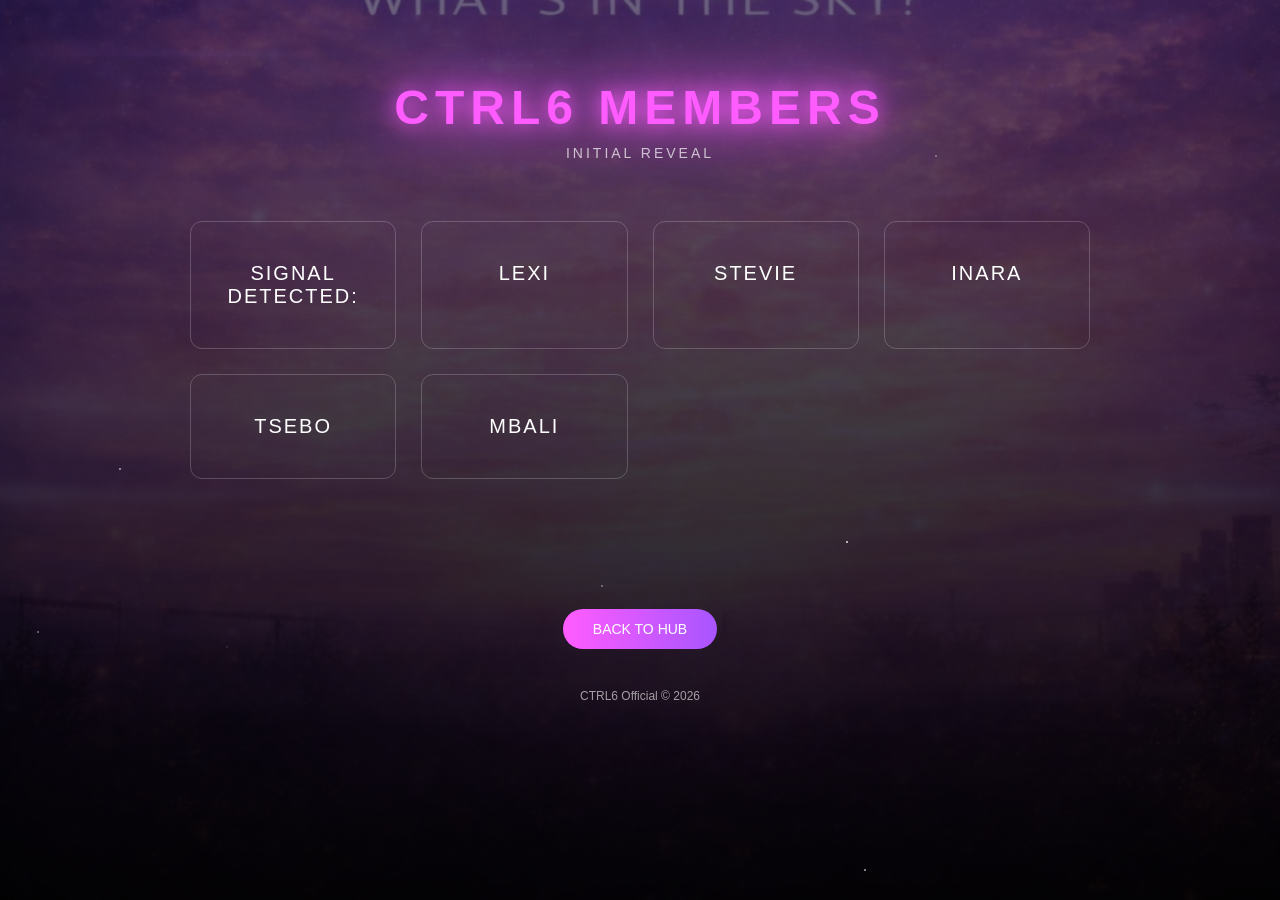
==== members.html @ 88aa0d32 "Add files via upload" ====
<!DOCTYPE html>
<html lang="en">
<head>
<meta charset="UTF-8">
<meta name="viewport" content="width=device-width, initial-scale=1.0">
<title>CTRL6 — Members</title>
<link rel="stylesheet" href="https://cdnjs.cloudflare.com/ajax/libs/font-awesome/6.5.0/css/all.min.css">

<style>
*{margin:0;padding:0;box-sizing:border-box;font-family:Arial, Helvetica, sans-serif;}

body{
  background:url("images/30e8098f-3634-400a-b1d8-917ace0766ec.png") center/cover no-repeat;
  min-height:100vh;
  color:white;
  text-align:center;
}

.overlay{
  position:fixed;top:0;left:0;width:100%;height:100%;
  background:linear-gradient(to bottom, rgba(10,0,40,0.6), rgba(0,0,0,0.95));
  z-index:-1;
}

.container{
  padding:80px 20px;
}

.title{
  font-size:48px;
  color:#ff5cff;
  letter-spacing:6px;
  filter:drop-shadow(0 0 10px #ff5cff) drop-shadow(0 0 30px #ff5cff);
}

.subtitle{
  margin-top:10px;
  font-size:14px;
  letter-spacing:3px;
  opacity:0.7;
}

.members-grid{
  margin-top:60px;
  display:grid;
  grid-template-columns:repeat(auto-fit,minmax(180px,1fr));
  gap:25px;
  max-width:900px;
  margin-left:auto;
  margin-right:auto;
}

.member-card{
  padding:40px 20px;
  border:1px solid rgba(255,255,255,0.2);
  border-radius:12px;
  font-size:20px;
  letter-spacing:2px;
  cursor:pointer;
  transition:0.3s;
  position:relative;
  overflow:hidden;
}

.member-card::before{
  content:"";
  position:absolute;
  top:0;left:-100%;
  width:100%;height:100%;
  background:linear-gradient(120deg, transparent, rgba(255,92,255,0.4), transparent);
  transition:0.5s;
}

.member-card:hover::before{
  left:100%;
}

.member-card:hover{
  border-color:#ff5cff;
  box-shadow:0 0 20px #ff5cff;
  transform:scale(1.05);
}

.back-btn{
  margin-top:50px;
  display:inline-block;
  padding:12px 30px;
  border-radius:30px;
  background:linear-gradient(90deg,#ff5cff,#a855ff);
  color:white;
  text-decoration:none;
  font-size:14px;
}

footer{
  margin-top:40px;
  font-size:12px;
  opacity:0.6;
}

@media(max-width:600px){
  .title{font-size:32px;}
}
</style>
</head>

<body>
<div class="overlay"></div>

<div class="container">

<h1 class="title">CTRL6 MEMBERS</h1>
<div class="subtitle">INITIAL REVEAL</div>

<div class="members-grid">
  <div class="member-card">SIGNAL DETECTED:</div>
  <div class="member-card">LEXI</div>
  <div class="member-card">STEVIE</div>
  <div class="member-card">INARA</div>
  <div class="member-card">TSEBO</div>
  <div class="member-card">MBALI</div>
</div>
 
</div>

<a href="index2.html" class="back-btn">BACK TO HUB</a>

<footer>
CTRL6 Official © 2026
</footer>

</div>

<script>
// optional subtle sparkle effect
setInterval(()=>{
let star=document.createElement("div");
star.style.position="absolute";
star.style.width="2px";
star.style.height="2px";
star.style.background="white";
star.style.top=Math.random()*window.innerHeight+"px";
star.style.left=Math.random()*window.innerWidth+"px";
star.style.opacity=Math.random();
star.style.borderRadius="50%";
document.body.appendChild(star);
setTimeout(()=>{ star.remove(); },2000);
},140);
</script>

</body>
</html>
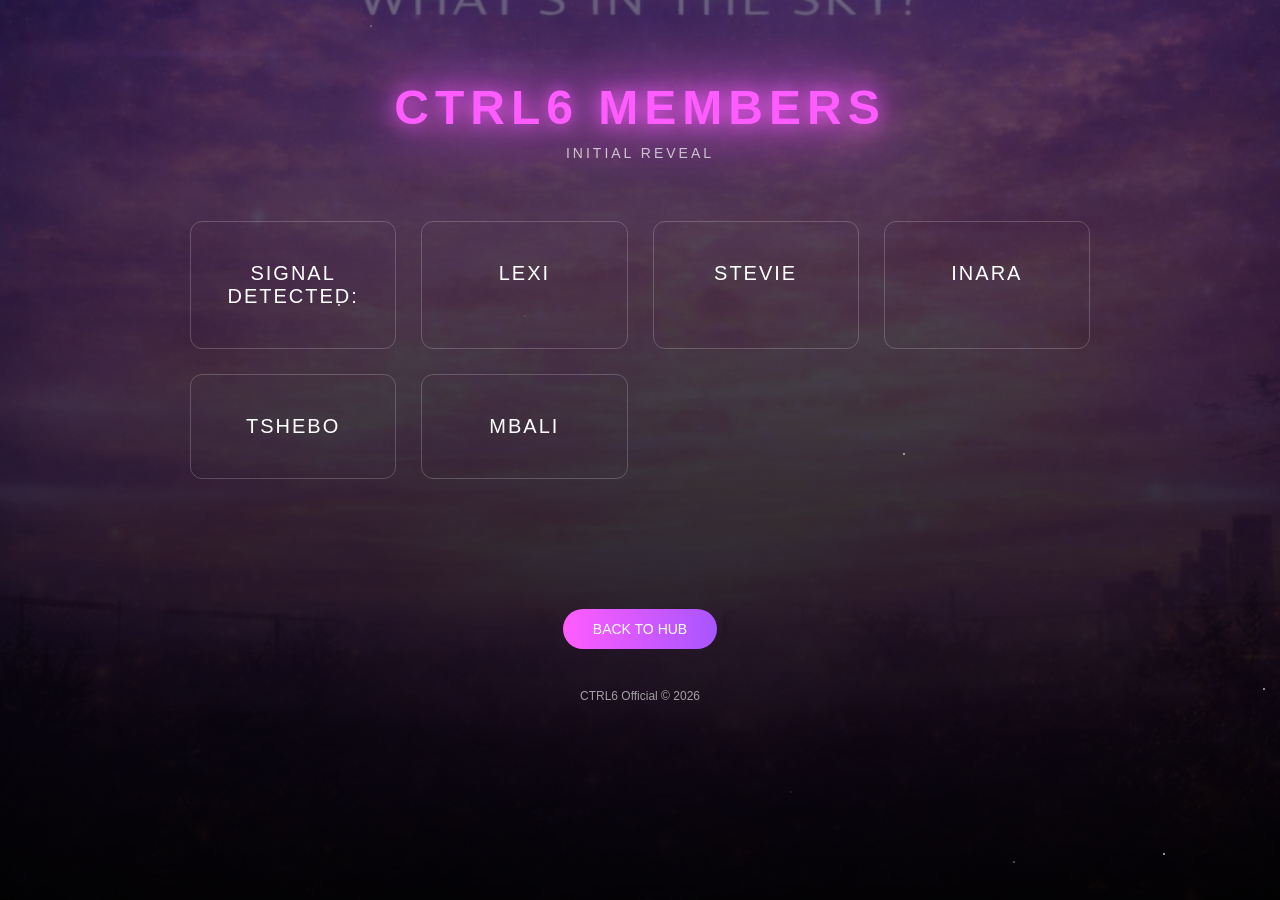
==== commit e221865e: "Add files via upload" ====
--- a/members.html
+++ b/members.html
@@ -117,7 +117,7 @@
   <div class="member-card">LEXI</div>
   <div class="member-card">STEVIE</div>
   <div class="member-card">INARA</div>
-  <div class="member-card">TSEBO</div>
+  <div class="member-card">TSHEBO</div>
   <div class="member-card">MBALI</div>
 </div>
  
